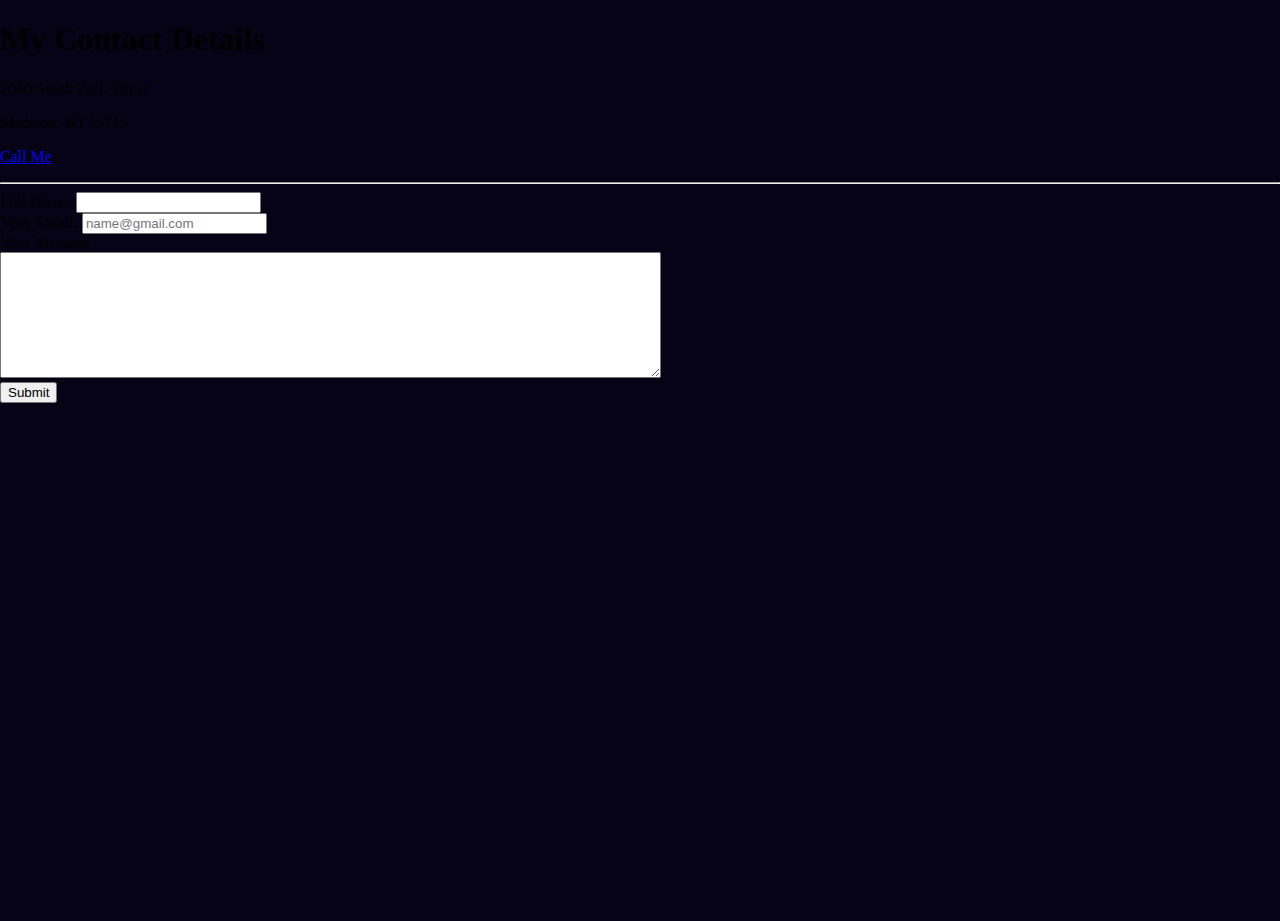
==== contact.html @ 33c5a41d "initial commit of all files" ====
<!DOCTYPE html>
<html lang="en" dir="ltr">
  <head>
    <meta charset="utf-8">
    <link rel="stylesheet" href="css/styles.css">

    <title>Contact Me</title>
  </head>
  <body>
    <h1>My Contact Details</h1>
    <p>2040 South Park Street</p>
    <p>Madison, WI  53713</p>
    <p><a href="tel:6082571436">Call Me</a></p>
    <hr>
    <form class="" action="mailto:info@eliteclientele.com" method="post" enctype="text/plain">
      <label for="name">Full Name: </label>
      <input type="text" name="name" required><br>
      <label for="email">Your Email: </label>
      <input type="email" required name="email" placeholder="name@gmail.com"><br>
      <label for="message">Your Message</label><br>
      <textarea required name="message" rows="8" cols="80"></textarea><br>
      <input type="submit">
    </form>
  </body>
</html>
---- css/styles.css ----
body {
	background: hsl(253, 73%, 5%);
	padding: 0;
	margin: 0;
	height: 100vh;
}

.container {
	width: 85%;
	margin: 0 auto;
}

img {
	display: block;
	max-width: 100%;
	height: auto;
}

.stage {
	animation: sky-colors 14s linear;
	height: 700px;
	position: relative;
	overflow: hidden;
}

.graphics-container {
	display: flex;
	justify-content: center;
	align-items: center;
	padding-top: 4rem;
}

.anchor-point {
	/* background: pink; */
	position: relative;
	top: 500px;
	left: 175px;
	width: 10px;
	height: 10px;
}

.moon-anchor {
	position: relative;
	top: 50px;
	left: -30vw;
	width: 10px;
	height: 10px;
}
.moon {
	animation: moon-glow 5s ease 10s forwards;
	opacity: 0;
	border-radius: 50%;
	height: 100px;
	width: 100px;
	position: absolute;
	top: -150px;
	left: 35px;
	box-shadow: 20px 20px 10px 3px #d4ebfa;
}

.land-bg {
	position: absolute;
	bottom: 0;
	z-index: 10;
}

.sun {
	animation: sunOrbit 29s linear 250ms;
	background: #fcf79c; /* Old browsers */
	background: -moz-radial-gradient(center, ellipse cover, #fcf79c 0%, #fcde00 100%); /* FF3.6-15 */
	background: -webkit-radial-gradient(center, ellipse cover, #fcf79c 0%, #fcde00 100%); /* Chrome10-25,Safari5.1-6 */
	background: radial-gradient(
		ellipse at center,
		#fcf79c 0%,
		#fcde00 100%
	); /* W3C, IE10+, FF16+, Chrome26+, Opera12+, Safari7+ */
	filter: progid:DXImageTransform.Microsoft.gradient(
			startColorstr='#fcf79c',
			endColorstr='#fcde00',
			GradientType=1
		); /* IE6-9 fallback on horizontal gradient */
	border-radius: 50%;
	width: 150px;
	height: 150px;
	box-shadow: 0 0 50px 10px #fff9cc, 0 0 50px hsl(53, 100%, 90%);
	position: absolute;
	z-index: 2;
	overflow: hidden;
}

.info-container {
	display: flex;
	flex-direction: column;
	position: relative;
	text-align: center;
}

.name a {
	font: 100 1.25em 'Raleway';
	letter-spacing: 2px;
	color: #fff9cc;
}

.main-heading {
	animation: colorChange 17s linear forwards;
	position: relative;
	font: 100 4em 'Raleway';
	letter-spacing: 3px;
	margin-bottom: 0;
	color: #fff9cc;
	z-index: 12;
}

.main-heading span,
.name span {
	color: #fcde00;
	letter-spacing: 1px;
	font-weight: 800;
}

.sub-heading {
	animation: colorChange2 17s linear forwards;
	font: 600 1.5rem Roboto;
	text-transform: uppercase;
	margin-top: 0;
	color: #fcde00;
}

.clouds-anchor {
	position: relative;
	left: -75vw;
	width: 500px;
}

.cloud {
	opacity: 0.8;
	position: absolute;
	z-index: 3;
}

.cloud1 {
	animation: cloudMovement 20s ease-in-out forwards;
	width: 70%;
	left: 300px;
}
.cloud2 {
	animation: cloudMovement2 20s ease-in-out forwards;
	width: 55%;
	left: -450px;
	top: 60px;
}

.row {
	display: flex;
	justify-content: space-between;
	align-items: center;
}

nav {
	background: #1daabb;
	border-bottom: #fcde00 1px solid;
}

.menu {
	text-align: right;
	margin: 0;
	padding: 15px 0;
}
.menu-item {
	display: inline-block;
}

.menu-item a {
	color: #fff9cc;
	display: block;
	font: 1.2rem Lato;
	padding: 5px 10px;
	text-decoration: none;
}

@keyframes sky-colors {
	0% {
		background: #ecbbcc;
	}

	10% {
		background: #f6fad4;
	}

	30% {
		background: #37b4f2;
	}

	50% {
		background: #37b4f2;
	}

	70% {
		background: #37b4f2;
	}

	85% {
		background: #f6fad4;
	}

	100% {
		background: hsl(253, 73%, 5%);
	}
}

@keyframes cloudMovement {
	from {
		transform: translateX(0) scale(0.7);
		opacity: 1;
	}

	to {
		transform: translate(175vw, 20px) scale(0.4);
		opacity: 0.2;
	}
}

@keyframes cloudMovement2 {
	from {
		transform: translateX(0) scale(1);
		opacity: 1;
	}

	to {
		transform: translate(175vw, 20px) scale(0.3);
		opacity: 0;
	}
}

@keyframes sunOrbit {
	from {
		transform: rotate(-160deg) translateX(45vw) rotate(-160deg);
	}
	to {
		transform: rotate(180deg) translateX(45vw) rotate(-180deg);
	}
}

@keyframes colorChange {
	0% {
		color: #070316;
	}

	70% {
		color: #070316;
	}

	100% {
		color: #d4ebfa;
	}
}

@keyframes colorChange2 {
	0% {
		color: #06242a;
	}

	70% {
		color: #06242a;
	}

	100% {
		color: #37b4f2;
	}
}

@keyframes moon-glow {
	from {
		opacity: 0;
	}
	to {
		opacity: 1;
	}
}
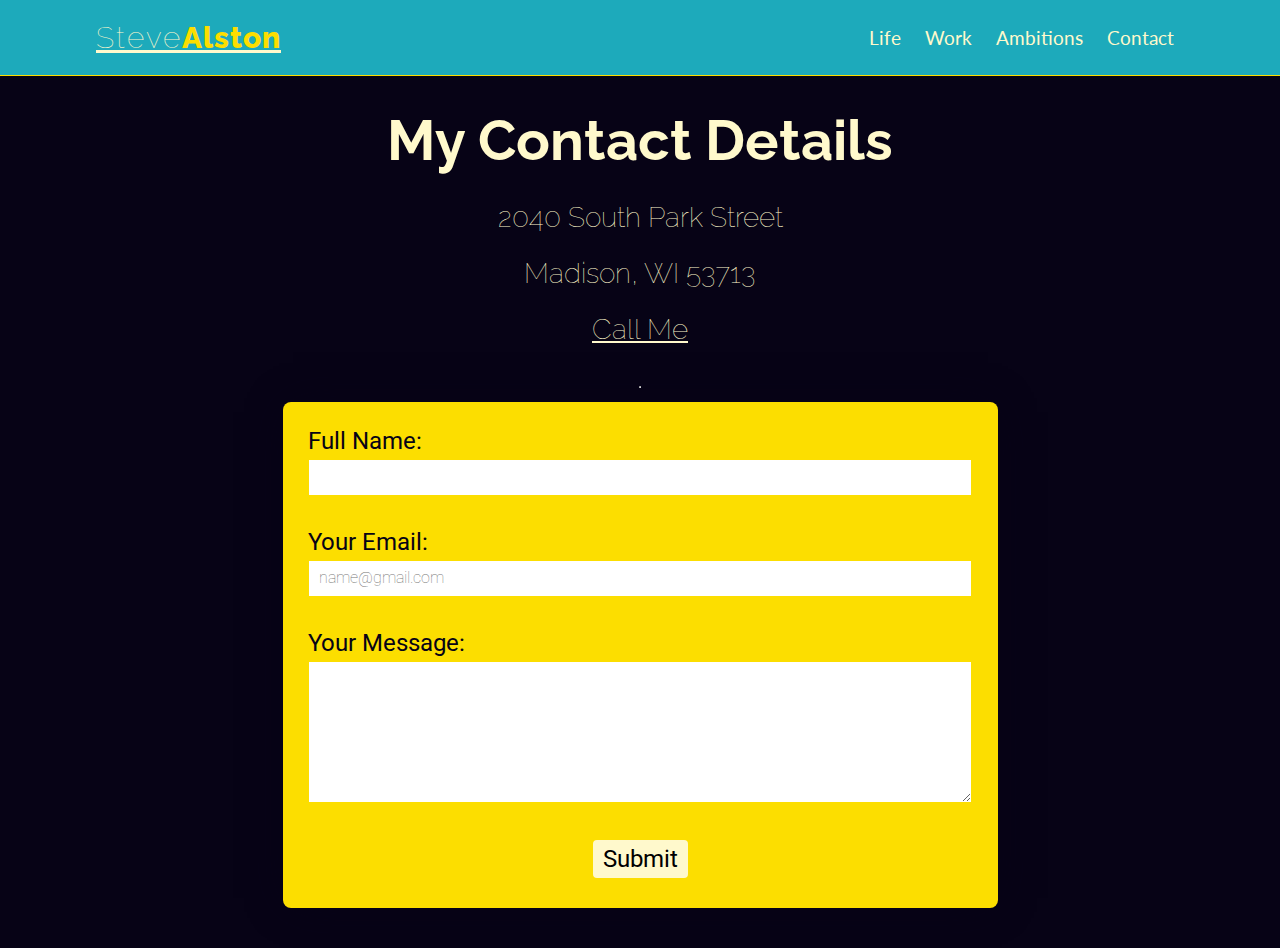
==== commit 8b63004c: "Initial commit of contact page" ====
--- a/contact.html
+++ b/contact.html
@@ -2,24 +2,53 @@
 <html lang="en" dir="ltr">
   <head>
     <meta charset="utf-8">
+    <meta author="Steven Alston">
+    <!-- meta data for search engines -->
+    <meta keywords="portfolio, web development" />
+    <meta description="A personal website" />
+    <link href="https://fonts.googleapis.com/css?family=Lato|Open+Sans|Raleway|Roboto|Rock+Salt" rel="stylesheet">
     <link rel="stylesheet" href="css/styles.css">
-
+    <link rel="icon" href="favicon.ico">
     <title>Contact Me</title>
   </head>
   <body>
-    <h1>My Contact Details</h1>
-    <p>2040 South Park Street</p>
-    <p>Madison, WI  53713</p>
-    <p><a href="tel:6082571436">Call Me</a></p>
+  <!-- ======================================
+                    Navigation
+  ======================================= -->
+  <nav>
+    <div class="container">
+      <section class="row">
+        <h2 class="name"><a href="#">Steve<span>Alston</span></a></h2>
+        <ul class="menu">
+          <li class="menu-item item1"><a href="#">Life</a></li>
+          <li class="menu-item item2"><a href="#">Work</a></li>
+          <li class="menu-item item3"><a href="#">Ambitions</a></li>
+          <li class="menu-item item3"><a href="contact.html">Contact</a></li>
+        </ul>
+      </section>
+    </div>
+  </nav>
+  <!-- ======================================
+                    Contact Form
+  ======================================= -->
+  <div class="container contact">
+    <div class="contact-details">
+      <h1>My Contact Details</h1>
+      <p>2040 South Park Street</p>
+      <p>Madison, WI  53713</p>
+      <p><a href="tel:6082571436">Call Me</a></p>
+    </div>
     <hr>
-    <form class="" action="mailto:info@eliteclientele.com" method="post" enctype="text/plain">
+    <form class="contact-form" action="mailto:info@eliteclientele.com" method="post" enctype="text/plain">
       <label for="name">Full Name: </label>
       <input type="text" name="name" required><br>
       <label for="email">Your Email: </label>
       <input type="email" required name="email" placeholder="name@gmail.com"><br>
-      <label for="message">Your Message</label><br>
-      <textarea required name="message" rows="8" cols="80"></textarea><br>
-      <input type="submit">
+      <label for="message">Your Message:</label>
+      <textarea required name="message" rows="8" cols="80"></textarea>
+      <br>
+      <input type="submit" id="submit-contact-form">
     </form>
+  </div>
   </body>
 </html>
--- a/css/styles.css
+++ b/css/styles.css
@@ -1,5 +1,7 @@
+/* General Styles */
 body {
 	background: hsl(253, 73%, 5%);
+	color: #fff9cc;
 	padding: 0;
 	margin: 0;
 	height: 100vh;
@@ -15,7 +17,7 @@
 	max-width: 100%;
 	height: auto;
 }
-
+/* Home Page Styles */
 .stage {
 	animation: sky-colors 14s linear;
 	height: 700px;
@@ -277,3 +279,58 @@
 		opacity: 1;
 	}
 }
+/* Contact Page Styles*/
+.contact {
+	display: flex;
+	flex-direction: column;
+	align-items: center;
+	font: 100 1.75em 'Raleway';
+}
+.contact-details {
+	line-height: 1em;
+	text-align: center;
+}
+.contact-details h1 {
+	margin: 50px 0;
+}
+.contact-details p a {
+	color: #fff9cc;
+}
+.contact-form {
+	background: #fcde00;
+	border-radius:8px;
+	box-shadow:0 0 40px -10px hsl(253, 73%, 5%);;
+	color: hsl(253, 73%, 5%);
+	font: 400 1.5rem Roboto;
+	margin-bottom: 40px;
+	padding: 20px;
+}
+.contact-form label {
+	padding: 5px;
+}
+.contact-form label, .contact-form input, .contact-form textarea {
+	display: block;
+	margin: 0 auto;
+}
+.contact-form input[type="text"], .contact-form input[type="email"], .contact-form textarea {
+	border:0;
+	outline:none;
+	padding:10px;
+	width:95%;
+}
+.contact-form input::placeholder {
+	font: 100 1rem Roboto;
+}
+#submit-contact-form {
+	background: #fff9cc;
+	border: none;
+	border-radius: 4px;
+	display: block;
+	font: 400 1.5rem Roboto;
+	margin: 10px auto;
+	padding: 5px 10px;
+}
+#submit-contact-form:hover {
+	background: hsl(253, 73%, 5%);
+	color: white;
+}
